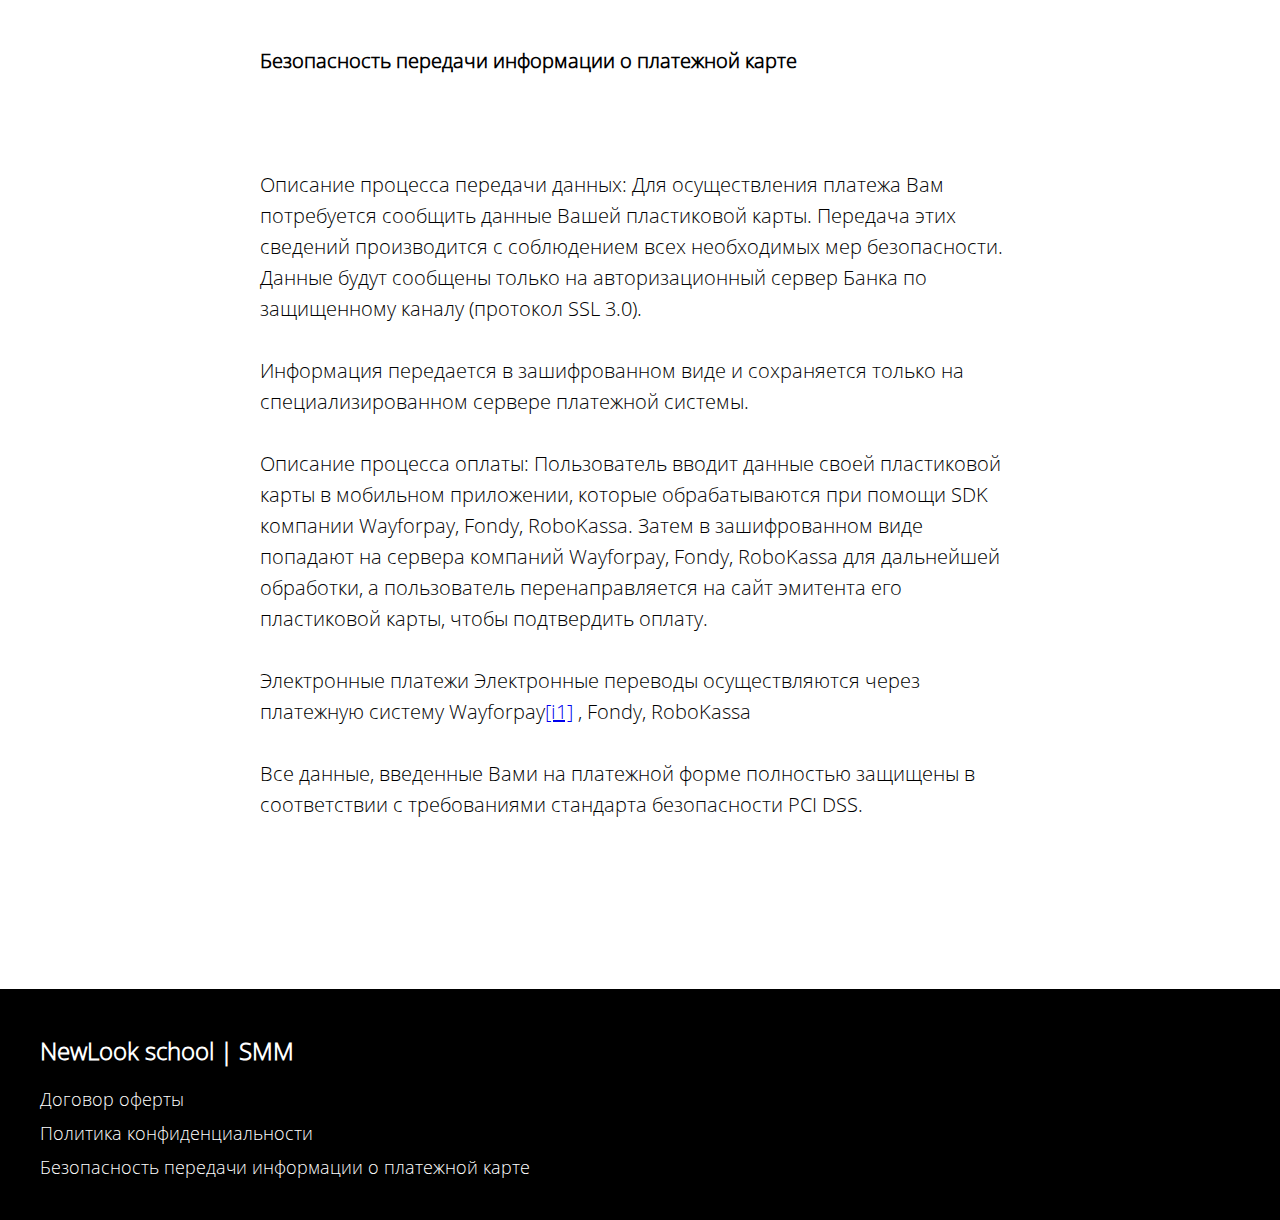
==== card.html @ 2d61ffa7 "Add other pages" ====
<!DOCTYPE html>
<html>

<head>
    <title>Безопасность передачи информации о платежной карте</title>
    <meta charset="utf-8"/>
    <meta http-equiv="Content-Type" content="text/html; charset=utf-8"/>
    <meta name="viewport" content="width=device-width, initial-scale=1.0"/>
    <meta property="og:url" content="https://nl-education.com/page17912042.html"/>
    <meta property="og:title" content="SMM ONLINE EDUCATION"/>
    <meta property="og:description" content="SMM ONLINE EDUCATION"/>
    <meta property="og:type" content="website"/>
    <meta property="og:image" content="/images/main.png"/>
    <meta property="fb:app_id" content="257953674358265"/>
    <meta name="format-detection" content="telephone=no"/>
    <link rel="shortcut icon" href="/images/favicon.png" type="image/x-icon"/>
    <link rel="apple-touch-icon" href="/images/favicon.png">
    <link rel="apple-touch-icon" sizes="76x76" href="images/favicon.png">
    <link rel="apple-touch-icon" sizes="152x152" href="/images/favicon.png">
    <link rel="apple-touch-startup-image" href="/images/favicon.png">
    <link rel="canonical" href="https://smm.newlook-school.com/">
    <link rel="stylesheet" href="/css/other.css?v=2.7">
</head>

<body>
<div class="container">
    <div class="t-text">
        <strong>Безопасность передачи информации о платежной карте</strong> <br><br> <br><br> Описание
        процесса передачи данных: Для осуществления платежа Вам потребуется сообщить данные Вашей пластиковой карты.
        Передача этих сведений производится с соблюдением всех необходимых мер безопасности. Данные будут сообщены
        только на авторизационный сервер Банка по защищенному каналу (протокол SSL 3.0). <br><br> Информация передается
        в зашифрованном виде и сохраняется только на специализированном сервере платежной системы. <br><br> Описание
        процессa оплаты: Пользователь вводит данные своей пластиковой карты в мобильном приложении, которые
        обрабатываются при помощи SDK компании Wayforpay, Fondy, RoboKassa. Затем в зашифрованном виде попадают на
        сервера компаний Wayforpay, Fondy, RoboKassa для дальнейшей обработки, а пользователь перенаправляется на сайт
        эмитента его пластиковой карты, чтобы подтвердить оплату. <br><br> Электронные платежи Электронные переводы
        осуществляются через платежную систему <a>Wayforpay</a><a href="#_msocom_1" name="_msoanchor_1"
                                                                  id="_msoanchor_1">[i1]</a> , Fondy, RoboKassa <br><br>
        Все данные, введенные Вами на платежной форме полностью защищены в соответствии с требованиями стандарта
        безопасности PCI DSS. <br><br> <br><br> <br></div>
</div>
<footer>
    <div class="container">
        <h2>NewLook school | SMM</h2>
        <ul>
            <li><a href="/dogovor.html">Договор оферты</a></li>
            <li><a href="/legal.html">Политика конфиденциальности</a></li>
            <li><a href="/card.html">Безопасность передачи информации о платежной карте</a></li>
        </ul>
    </div>
</footer>
</body>
---- css/other.css ----
@font-face {
    font-family: 'OpenSans-Regular';
    src: url('/fonts/OpenSans-Regular.ttf');
}

@font-face {
    font-family: 'OpenSans-Light';
    src: url('/fonts/OpenSans-Light.ttf');
}

@font-face {
    font-family: 'OpenSans-SemiBold';
    src: url('/fonts/OpenSans-SemiBold.ttf');
}

body {
    margin: 0;
    font-family: 'OpenSans-Light', Arial, sans-serif;
}


.t-text {
    font-size: 20px;
    line-height: 1.55;
    max-width: 760px;
    color: #000;
    display: block;
    margin: auto;
    padding: 20px 0;
}

.container {
    max-width: 1200px;
    display: block;
    margin: auto;
    padding: 25px;
}

footer {
    background-color: black;
    color: white;
}

footer ul {
    list-style: none;
    margin-left: -40px;
}
footer ul li{
    margin: 10px 0;
}
footer ul a {
    color: white;
    text-decoration: none;
    padding: 10px 0;
    font-size: 18px;
}
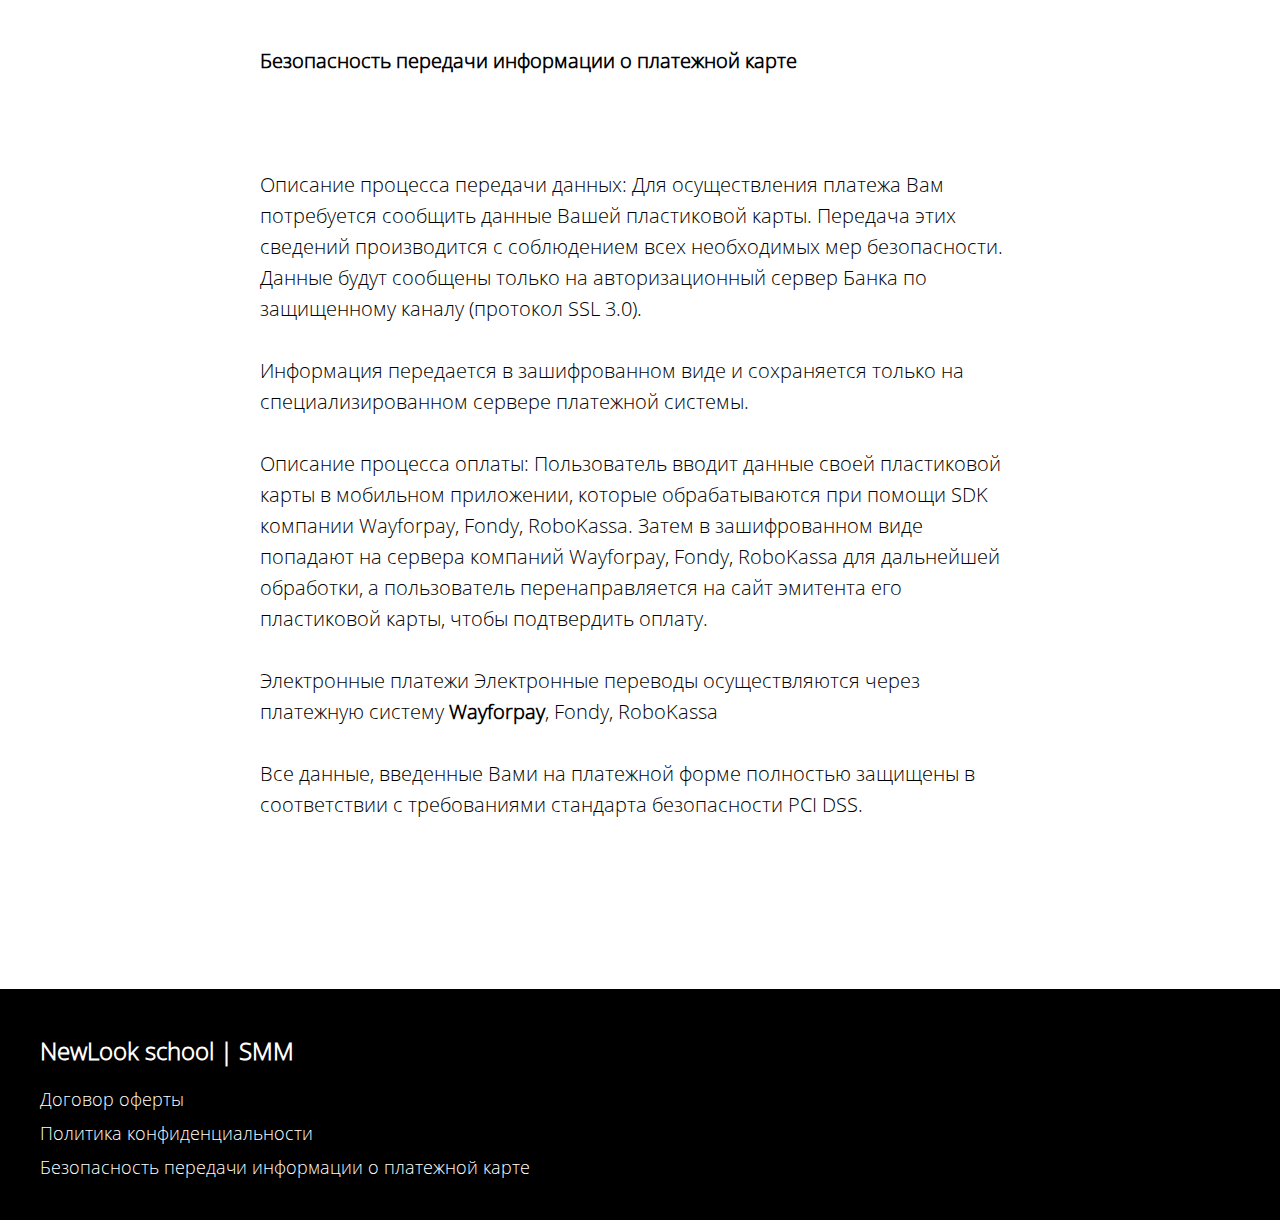
==== commit 30c35b57: "Add other pages" ====
--- a/card.html
+++ b/card.html
@@ -34,8 +34,7 @@
         обрабатываются при помощи SDK компании Wayforpay, Fondy, RoboKassa. Затем в зашифрованном виде попадают на
         сервера компаний Wayforpay, Fondy, RoboKassa для дальнейшей обработки, а пользователь перенаправляется на сайт
         эмитента его пластиковой карты, чтобы подтвердить оплату. <br><br> Электронные платежи Электронные переводы
-        осуществляются через платежную систему <a>Wayforpay</a><a href="#_msocom_1" name="_msoanchor_1"
-                                                                  id="_msoanchor_1">[i1]</a> , Fondy, RoboKassa <br><br>
+        осуществляются через платежную систему <b>Wayforpay</b>, Fondy, RoboKassa <br><br>
         Все данные, введенные Вами на платежной форме полностью защищены в соответствии с требованиями стандарта
         безопасности PCI DSS. <br><br> <br><br> <br></div>
 </div>
